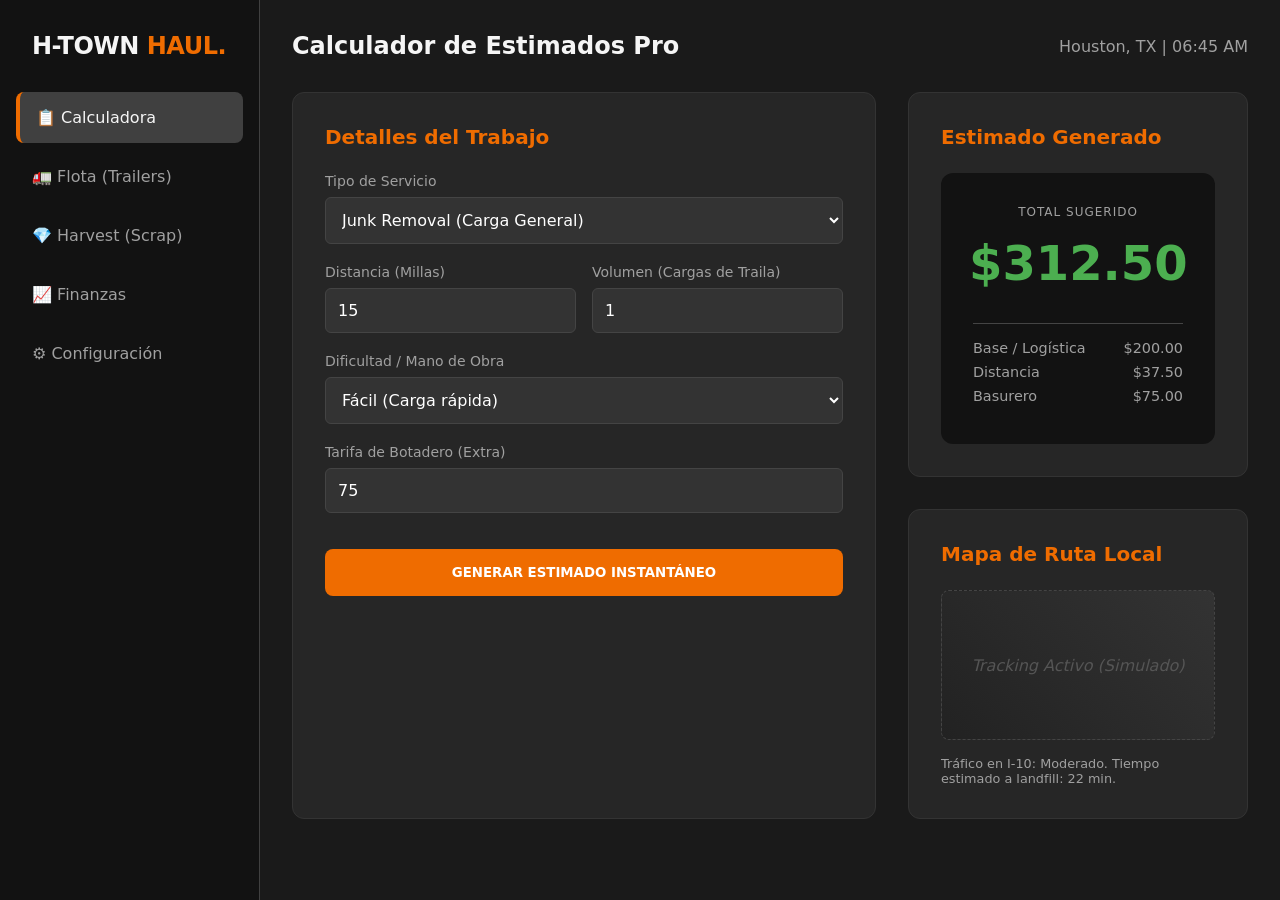
==== calculadora/app_prototype.html @ 39d0f3ff "Initial commit: H-Town Haul & Harvest Full Business & Tech Suite" ====
<!DOCTYPE html>
<html lang="es">

<head>
    <meta charset="UTF-8">
    <meta name="viewport" content="width=device-width, initial-scale=1.0">
    <title>H-Town Estimator | Dashboard</title>
    <link rel="stylesheet" href="app_styles.css">
</head>

<body>
    <div class="sidebar">
        <div class="logo-text" style="padding: 0 1rem 2rem 1rem;">
            H-TOWN <span>HAUL.</span>
        </div>
        <div class="nav-item active">📋 Calculadora</div>
        <div class="nav-item">🚛 Flota (Trailers)</div>
        <div class="nav-item">💎 Harvest (Scrap)</div>
        <div class="nav-item">📈 Finanzas</div>
        <div class="nav-item">⚙️ Configuración</div>
    </div>

    <div class="main-content">
        <div class="header">
            <h2>Calculador de Estimados Pro</h2>
            <div id="current-time" style="color: var(--text-dim);">Houston, TX | --:--</div>
        </div>

        <div class="dashboard-grid">
            <div class="card">
                <div class="card-title">Detalles del Trabajo</div>
                <div class="form-container">
                    <div class="form-group">
                        <label>Tipo de Servicio</label>
                        <select id="service-type">
                            <option value="junk">Junk Removal (Carga General)</option>
                            <option value="construction">Escombro de Construcción</option>
                            <option value="roofing">Roofing Drop-off (Acarreo)</option>
                            <option value="scrap">Recolección de Metales (Harvest)</option>
                        </select>
                    </div>

                    <div style="display: grid; grid-template-columns: 1fr 1fr; gap: 1rem;">
                        <div class="form-group">
                            <label>Distancia (Millas)</label>
                            <input type="number" id="mileage" placeholder="0" value="15">
                        </div>
                        <div class="form-group">
                            <label>Volumen (Cargas de Traila)</label>
                            <input type="number" id="volume" placeholder="0" value="1">
                        </div>
                    </div>

                    <div class="form-group">
                        <label>Dificultad / Mano de Obra</label>
                        <select id="labor-level">
                            <option value="low">Fácil (Carga rápida)</option>
                            <option value="med">Media (Desarme de muebles)</option>
                            <option value="high">Difícil (Limpieza profunda / Pesado)</option>
                        </select>
                    </div>

                    <div class="form-group">
                        <label>Tarifa de Botadero (Extra)</label>
                        <input type="number" id="dump-fees" placeholder="$0.00" value="75">
                    </div>

                    <button class="btn" onclick="calculateQuote()">GENERAR ESTIMADO INSTANTÁNEO</button>
                </div>
            </div>

            <div class="side-panel">
                <div class="card" style="margin-bottom: 2rem;">
                    <div class="card-title">Estimado Generado</div>
                    <div class="quote-display">
                        <div class="quote-label">Total Sugerido</div>
                        <div class="quote-amount" id="total-quote">$0.00</div>

                        <div style="width: 100%; margin-top: 1rem; border-top: 1px solid #444; padding-top: 1rem;">
                            <div class="breakdown-item">
                                <span>Base / Logística</span>
                                <span id="base-breakdown">$0.00</span>
                            </div>
                            <div class="breakdown-item">
                                <span>Distancia</span>
                                <span id="mileage-breakdown">$0.00</span>
                            </div>
                            <div class="breakdown-item">
                                <span>Basurero</span>
                                <span id="dump-breakdown">$0.00</span>
                            </div>
                        </div>
                    </div>
                </div>

                <div class="card">
                    <div class="card-title">Mapa de Ruta Local</div>
                    <div class="map-placeholder">
                        Tracking Activo (Simulado)
                    </div>
                    <p style="font-size: 0.8rem; color: var(--text-dim);">
                        Tráfico en I-10: Moderado. Tiempo estimado a landfill: 22 min.
                    </p>
                </div>
            </div>
        </div>
    </div>

    <script>
        function updateTime() {
            const now = new Date();
            const timeStr = now.toLocaleTimeString('en-US', { hour: '2-digit', minute: '2-digit', hour12: true });
            document.getElementById('current-time').innerText = `Houston, TX | ${timeStr}`;
        }
        setInterval(updateTime, 1000);
        updateTime();

        function calculateQuote() {
            const service = document.getElementById('service-type').value;
            const miles = parseFloat(document.getElementById('mileage').value) || 0;
            const volume = parseFloat(document.getElementById('volume').value) || 0;
            const dump = parseFloat(document.getElementById('dump-fees').value) || 0;
            const labor = document.getElementById('labor-level').value;

            // Simple Industrial Logic
            let baseRate = 150; // Tarifa base por salida
            if (service === 'roofing') baseRate = 250;
            if (service === 'scrap') baseRate = 75;

            let laborCost = 50;
            if (labor === 'med') laborCost = 100;
            if (labor === 'high') laborCost = 200;

            const mileageCost = miles * 2.5; // $2.50 por milla
            const total = (baseRate * volume) + mileageCost + dump + laborCost;

            // Update UI
            document.getElementById('total-quote').innerText = `$${total.toFixed(2)}`;
            document.getElementById('base-breakdown').innerText = `$${(baseRate * volume + laborCost).toFixed(2)}`;
            document.getElementById('mileage-breakdown').innerText = `$${mileageCost.toFixed(2)}`;
            document.getElementById('dump-breakdown').innerText = `$${dump.toFixed(2)}`;

            // Subtle animation
            document.getElementById('total-quote').style.transform = 'scale(1.1)';
            setTimeout(() => document.getElementById('total-quote').style.transform = 'scale(1)', 200);
        }

        // Initial Calc
        calculateQuote();
    </script>
</body>

</html>
---- calculadora/app_styles.css ----
:root {
    --primary-orange: #EF6C00;
    --dark-bg: #1A1A1A;
    --card-bg: #262626;
    --text-white: #F5F5F5;
    --text-dim: #A0A0A0;
    --accent-grey: #404040;
    --success-green: #4CAF50;
}

* {
    box-sizing: border-box;
    margin: 0;
    padding: 0;
    font-family: 'Inter', system-ui, -apple-system, sans-serif;
}

body {
    background-color: var(--dark-bg);
    color: var(--text-white);
    display: flex;
    height: 100vh;
    overflow: hidden;
}

/* Sidebar */
.sidebar {
    width: 260px;
    background-color: #121212;
    border-right: 1px solid var(--accent-grey);
    display: flex;
    flex-direction: column;
    padding: 2rem 1rem;
}

.nav-item {
    padding: 1rem;
    margin-bottom: 0.5rem;
    border-radius: 8px;
    cursor: pointer;
    transition: all 0.3s ease;
    display: flex;
    align-items: center;
    gap: 12px;
    color: var(--text-dim);
}

.nav-item:hover,
.nav-item.active {
    background-color: var(--accent-grey);
    color: var(--text-white);
}

.nav-item.active {
    border-left: 4px solid var(--primary-orange);
}

/* Main Content */
.main-content {
    flex: 1;
    padding: 2rem;
    overflow-y: auto;
}

.header {
    display: flex;
    justify-content: space-between;
    align-items: center;
    margin-bottom: 2rem;
}

.logo-text {
    font-size: 1.5rem;
    font-weight: 800;
    letter-spacing: -0.5px;
}

.logo-text span {
    color: var(--primary-orange);
}

/* Calculator Grid */
.dashboard-grid {
    display: grid;
    grid-template-columns: 1fr 340px;
    gap: 2rem;
}

.card {
    background-color: var(--card-bg);
    border-radius: 12px;
    padding: 2rem;
    border: 1px solid #333;
}

.card-title {
    font-size: 1.25rem;
    margin-bottom: 1.5rem;
    font-weight: 600;
    color: var(--primary-orange);
}

/* Form Styles */
.form-group {
    margin-bottom: 1.25rem;
}

label {
    display: block;
    margin-bottom: 0.5rem;
    color: var(--text-dim);
    font-size: 0.875rem;
}

input,
select {
    width: 100%;
    padding: 0.75rem;
    background-color: #333;
    border: 1px solid #444;
    border-radius: 6px;
    color: white;
    font-size: 1rem;
}

input:focus {
    outline: none;
    border-color: var(--primary-orange);
}

.btn {
    background-color: var(--primary-orange);
    color: white;
    border: none;
    padding: 1rem;
    border-radius: 8px;
    font-weight: 600;
    cursor: pointer;
    width: 100%;
    margin-top: 1rem;
    transition: transform 0.2s ease;
}

.btn:active {
    transform: scale(0.98);
}

/* Results Section */
.quote-display {
    display: flex;
    flex-direction: column;
    align-items: center;
    justify-content: center;
    background-color: #121212;
    padding: 2rem;
    border-radius: 12px;
    text-align: center;
}

.quote-amount {
    font-size: 3rem;
    font-weight: 800;
    margin: 1rem 0;
    color: var(--success-green);
}

.quote-label {
    color: var(--text-dim);
    text-transform: uppercase;
    letter-spacing: 1px;
    font-size: 0.75rem;
}

.breakdown-item {
    display: flex;
    justify-content: space-between;
    width: 100%;
    margin-bottom: 0.5rem;
    color: var(--text-dim);
    font-size: 0.9rem;
}

/* Visual Assets (Map Placeholder) */
.map-placeholder {
    height: 150px;
    background: linear-gradient(45deg, #222, #333);
    border-radius: 8px;
    margin-bottom: 1rem;
    display: flex;
    align-items: center;
    justify-content: center;
    color: #555;
    font-style: italic;
    border: 1px dashed #444;
}
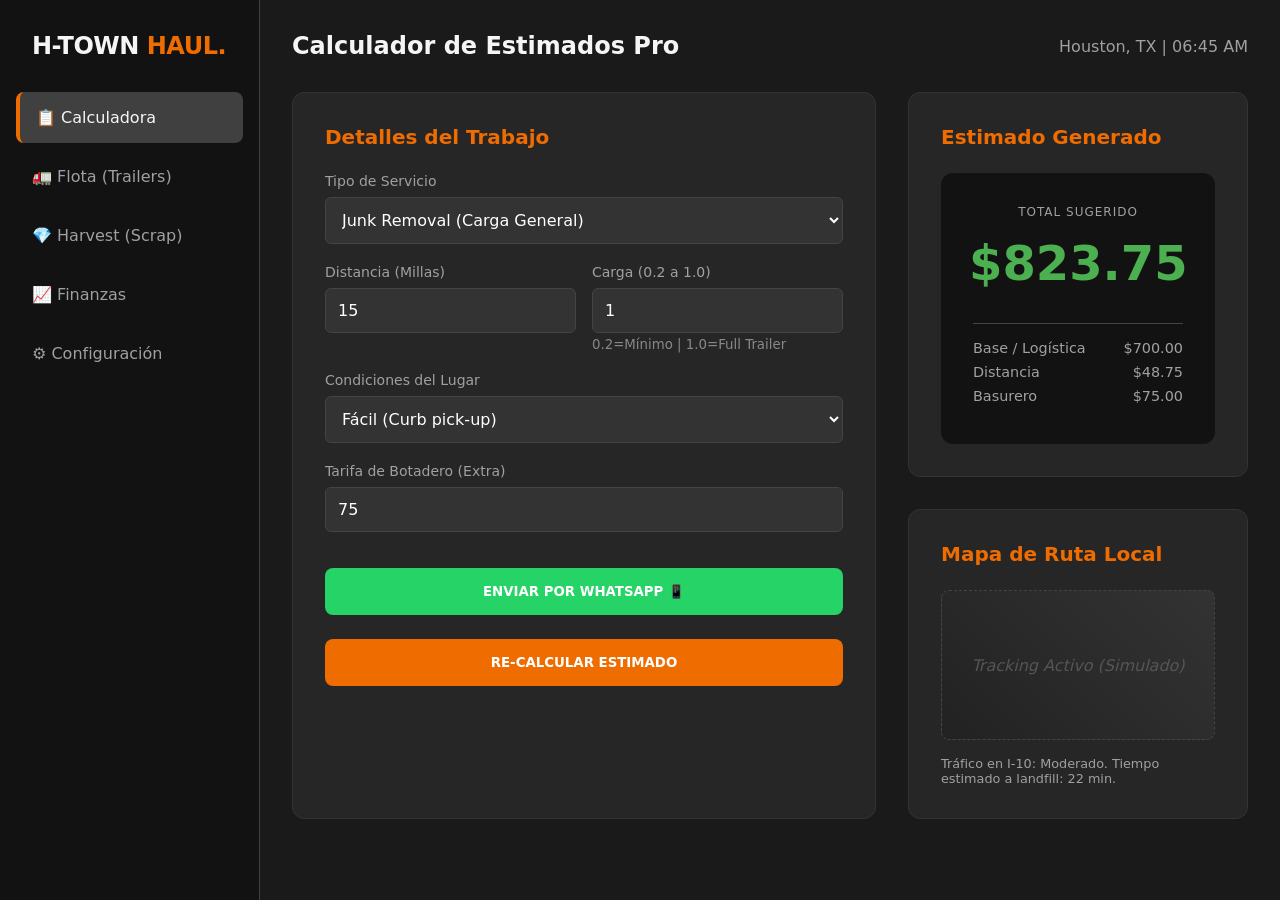
==== commit 32822d7a: "Update: Refined Estimador Pro, Added Cuban Guidance & Fair Pricing Logic 2026" ====
--- a/calculadora/app_prototype.html
+++ b/calculadora/app_prototype.html
@@ -43,29 +43,34 @@
                     <div style="display: grid; grid-template-columns: 1fr 1fr; gap: 1rem;">
                         <div class="form-group">
                             <label>Distancia (Millas)</label>
-                            <input type="number" id="mileage" placeholder="0" value="15">
+                            <input type="number" id="mileage" placeholder="0" value="15" oninput="calculateQuote()">
                         </div>
                         <div class="form-group">
-                            <label>Volumen (Cargas de Traila)</label>
-                            <input type="number" id="volume" placeholder="0" value="1">
+                            <label>Carga (0.2 a 1.0)</label>
+                            <input type="number" id="volume" step="0.1" min="0.2" max="1" value="1"
+                                oninput="calculateQuote()" onclick="this.select()">
+                            <small style="color: #888; display: block; margin-top: 4px;">0.2=Mínimo | 1.0=Full
+                                Trailer</small>
                         </div>
                     </div>
 
                     <div class="form-group">
-                        <label>Dificultad / Mano de Obra</label>
-                        <select id="labor-level">
-                            <option value="low">Fácil (Carga rápida)</option>
-                            <option value="med">Media (Desarme de muebles)</option>
-                            <option value="high">Difícil (Limpieza profunda / Pesado)</option>
+                        <label>Condiciones del Lugar</label>
+                        <select id="labor-level" onchange="calculateQuote()">
+                            <option value="low">Fácil (Curb pick-up)</option>
+                            <option value="med">Media (Interior/Desarme)</option>
+                            <option value="high">Difícil (Sótano/Escombro pesado)</option>
                         </select>
                     </div>
 
                     <div class="form-group">
                         <label>Tarifa de Botadero (Extra)</label>
-                        <input type="number" id="dump-fees" placeholder="$0.00" value="75">
+                        <input type="number" id="dump-fees" placeholder="$0.00" value="75" oninput="calculateQuote()">
                     </div>
 
-                    <button class="btn" onclick="calculateQuote()">GENERAR ESTIMADO INSTANTÁNEO</button>
+                    <button class="btn" onclick="sendToWhatsApp()"
+                        style="background-color: #25D366; margin-bottom: 0.5rem;">ENVIAR POR WHATSAPP 📱</button>
+                    <button class="btn" onclick="calculateQuote()">RE-CALCULAR ESTIMADO</button>
                 </div>
             </div>
 
@@ -122,27 +127,48 @@
             const dump = parseFloat(document.getElementById('dump-fees').value) || 0;
             const labor = document.getElementById('labor-level').value;
 
-            // Simple Industrial Logic
-            let baseRate = 150; // Tarifa base por salida
-            if (service === 'roofing') baseRate = 250;
-            if (service === 'scrap') baseRate = 75;
+            // --- Lógica de Mercado Houston 2026 (Precios Justos) ---
 
+            // 1. Tiers de Volumen (Trailer de 14 yardas)
+            // Benchmarks: 1/4 ($150), 1/2 ($275), 3/4 ($450), Full ($650)
+            let tierBase = 150;
+            if (volume > 0.25) tierBase = 275;
+            if (volume > 0.50) tierBase = 450;
+            if (volume > 0.75) tierBase = 650;
+
+            // 2. Multiplicador por Peso/Material
+            let multiplier = 1.0;
+            if (service === 'roofing') multiplier = 1.4; // Shingles son ultra pesados
+            if (service === 'construction') multiplier = 1.2;
+            if (service === 'scrap') multiplier = 0.6; // Descuento por recuperación de valor
+
+            // 3. Logística (Diesel + Tiempo)
+            const mileageCost = miles * 3.25; // Diesel 2026 + desgaste
+
+            // 4. Mano de Obra (Tiers de dificultad)
             let laborCost = 50;
-            if (labor === 'med') laborCost = 100;
-            if (labor === 'high') laborCost = 200;
+            if (labor === 'med') laborCost = 120;
+            if (labor === 'high') laborCost = 280;
 
-            const mileageCost = miles * 2.5; // $2.50 por milla
-            const total = (baseRate * volume) + mileageCost + dump + laborCost;
+            // Cálculo Final
+            const total = (tierBase * multiplier) + mileageCost + dump + laborCost;
 
             // Update UI
             document.getElementById('total-quote').innerText = `$${total.toFixed(2)}`;
-            document.getElementById('base-breakdown').innerText = `$${(baseRate * volume + laborCost).toFixed(2)}`;
+            document.getElementById('base-breakdown').innerText = `$${(tierBase * multiplier + laborCost).toFixed(2)}`;
             document.getElementById('mileage-breakdown').innerText = `$${mileageCost.toFixed(2)}`;
             document.getElementById('dump-breakdown').innerText = `$${dump.toFixed(2)}`;
 
             // Subtle animation
-            document.getElementById('total-quote').style.transform = 'scale(1.1)';
+            document.getElementById('total-quote').style.transform = 'scale(1.05)';
             setTimeout(() => document.getElementById('total-quote').style.transform = 'scale(1)', 200);
+        }
+
+        function sendToWhatsApp() {
+            const total = document.getElementById('total-quote').innerText;
+            const service = document.getElementById('service-type').options[document.getElementById('service-type').selectedIndex].text;
+            const msg = `H-Town Haul & Harvest %0A---%0AEstimado para: ${service}%0ATotal Sugerido: ${total}%0AGracias por confiar en la Inventiva Cubana! 🚛💎`;
+            window.open(`https://wa.me/?text=${msg}`);
         }
 
         // Initial Calc
--- a/calculadora/app_styles.css
+++ b/calculadora/app_styles.css
@@ -141,6 +141,19 @@
     transition: transform 0.2s ease;
 }
 
+.total-amount {
+    font-size: clamp(1.5rem, 5vw, 2.5rem);
+    /* Responsive scaling */
+    color: var(--highlight);
+    font-weight: 800;
+    margin: 1rem 0;
+    transition: transform 0.2s ease;
+    word-break: break-all;
+    max-width: 100%;
+    overflow: hidden;
+    text-overflow: ellipsis;
+}
+
 .btn:active {
     transform: scale(0.98);
 }
